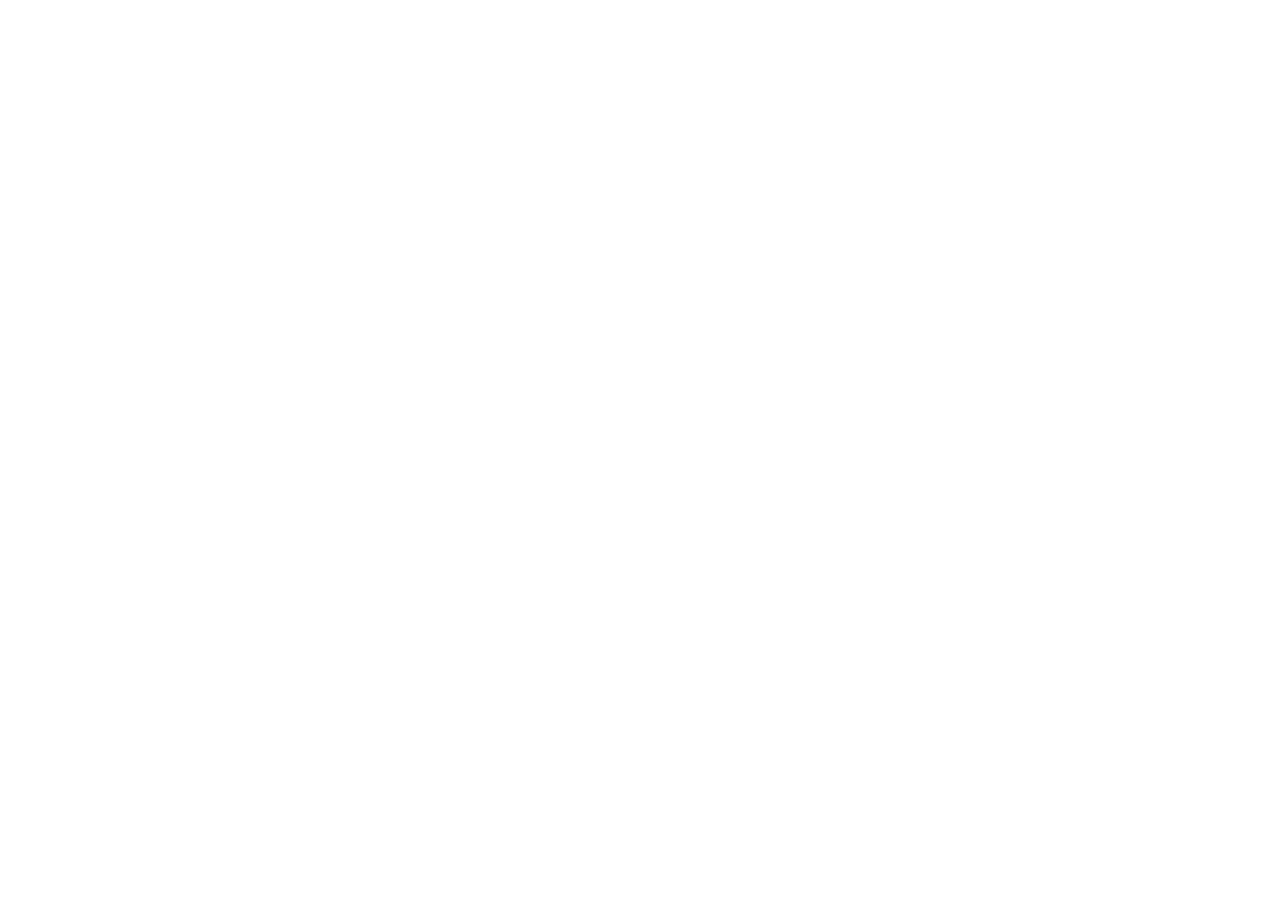
==== index.html @ 04517165 "Add files via upload" ====
<!DOCTYPE html>
<html lang="en">
<head>
    <meta charset="UTF-8">
    <meta name="viewport" content="width=device-width, initial-scale=1.0">
    <title>个人主页</title>
    <!-- 本页面所用的层叠样式表文件  -->
    <link rel="stylesheet" href="style/universal.css" />
    <link rel="stylesheet" href="style/index.css" />
    <!-- 引入 functional.js 加入时间显示代码 -->
    <script src="js/functional.js" />
</head>

<body>  
    <header class="hhhhd" role="banner">
        <div class="cont_head" id="head1">
            <div class="inner">
                <div id="date"></div>
                <div id="time"></div>
            </div>
        </div>
        <div class="cont_head" id="head2" onmouseover="iconeffect_in()" onmouseout="iconeffect_out()">
            <div class="inner"></div>
        </div>
    </header>
    <div class="content">
        <div id="menu">
            <ul>
                <li>
                    <a href="index.html">
                        <p class="content1">首页</p>
                    </a>
                </li>
                <li>
                    <a href="about.html">
                        <p class="content1">简介</p>
                    </a>
                </li>
                <li>
                    <a href="reg.html" >
                        <p class="content1">记录</p>
                    </a>
                </li>
                <li>
                    <a href="contact.html">
                        <p class="content1">联系</p>
                    </a>
                </li>
            </ul>
        </div>
        
        <div id="pic" onmouseover="mouseovereffect(this,'indexd')" onmouseout="mouseouteffect(this,'indexd')">
            <h1 id="indexd" style="text-align: center; opacity: 0%;">我最喜欢的动漫团队<br> "为了梦想不断前进和努力的我们!"</h1>
        </div>
        <div id="intro">
            <h1>个人简介</h1>
            <p>我是庄沿希，欢迎来到我的个人主页！</p>
            <p>我认为在当今社会上，一个人的能力固然重要，可是人生的价值不能单一的以工作水平或者技能掌握来评判和衡量，我们的闪光点也绝不仅限于专业能力。</p>
            <p>跳舞、绘画、排球是我最热衷的三个兴趣爱好，但其实我学过很多很多的新事物，包括软木画、插花等。</p>
            <p>如你所见，我是一个爱好广泛的人，喜欢尝试新鲜事物，喜欢挑战自己，喜欢学习新知识，喜欢交朋友，喜欢分享快乐。</p>
            <p>左边是我最喜欢的动漫团队，她们为了自己的梦想不断前进和努力，我想这是当下很多青年学子所不具备的。</p>
            <p>我希望自己能够像她们一样，不断努力，不断前进，不断学习，不断挑战自己，成为更好的自己。</p>
            <p>愿我们终偿所愿。</p>
        </div>
    </div>
    <footer>
        <div class="footer">
                <p style="text-align: center;">感受每一分喜悦</p>
        </div>
    </footer>
</body>
</html>
---- style/universal.css ----
/*通用头部和页尾样式表*/
header.hhhhd{
    height: 96px;
    background-color:palevioletred;
}
div.inner{
    width: 1000px;
    margin-left: auto;
    margin-right: auto;
}
div.cont_head{
    height:80px;
    
}
div#head1{
    font-family: 'Franklin Gothic Medium', 'Arial Narrow', Arial, sans-serif;
    width:200px;
    /* background-color:; */
    float: left;
    margin-top: 10px;
    margin-left: 10px;
}
div#date{
    color: rgb(250, 250, 250);
    font-size: 12px;
    margin-top: 5px;
    
}
div#time{
    color: rgb(255, 255, 255);
    font-size: 50px;
    font-style: italic;
    margin-left: auto;
    margin-right: auto;
}
div#head2{
    width:90px;
    background-image:url(img/pfp.jpg);
    background-size: cover;
    float: right;
    border-radius: 15px;
    margin-top: 10px;
    margin-right: 10px;
}
/*页尾*/
footer{
    height: 50px;
    width: 100%;
    background-color: rgb(223, 180, 180);
    float: inline-end;
}
/* 侧边栏样式表 开始*/
ul{
    padding: 0;
}
li{
    list-style: none;
}
li>a{
    display: flex;
    justify-content:flex-start;
    align-items:flex-start;
    height: 20%;
    text-decoration: none;
}
li>a>p.content1{
    display: block;
    padding-left: 30%;
}
li:hover{
    background-color: rgba(176, 124, 124, 0.871);
}
li:hover .content,li:hover div{
    color: rgb(173, 173, 173);
}
li:hover>a>p.content1{
    display: block;
    padding-left: 40%;
}
.content1{
    /* padding-left: 5px; */
    color: black;
    white-space: nowrap;
    transition: all .2s ease-out; 
    
}
/* 侧边栏样式表 结束*/
---- style/index.css ----
/* 根节点：设置为 Flex 布局以自适应屏幕大小。*/
/* FLEX 布局部分 开始*/
div.content{
    display: flex;
    flex-direction: row;
    width: 1000;
    height: 770px;
    background-color: lavenderblush;
    margin-top: 20px;
}
div.content div#menu{
    order: 0;
    width: 120px;
    height: 740px;
    background-color:rgb(255, 255, 255);
    border-radius: 20px;
    margin-top: 20px;
    margin-left: 1%;
    float: left;
}
div.content div#pic{
    order: 1;
    margin-left: 1%;
}
div.content div#intro{
    order: 2;
    margin-left: 1%;
    margin-right: 1;
    flex-grow: 1;
}
/* FLEX 布局部分 结束 */

/* 中央大图设置*/
div#pic{
    width: 1130px;
    height: 745px;
    background-image: url(img/bk.png);
    background-size: cover;
    margin-top: 15px;
    margin-left: 35px;
    border-radius: 20px;
    float: left;
}
/* 自我介绍设置 */
div#intro{
    height: 745px;
    width: 350px;
    margin-top: 15px;
    margin-right: 10px;
    float: right;
    background-color: rgb(255, 255, 255);
}
div#intro>h1{
    text-align: center;
}
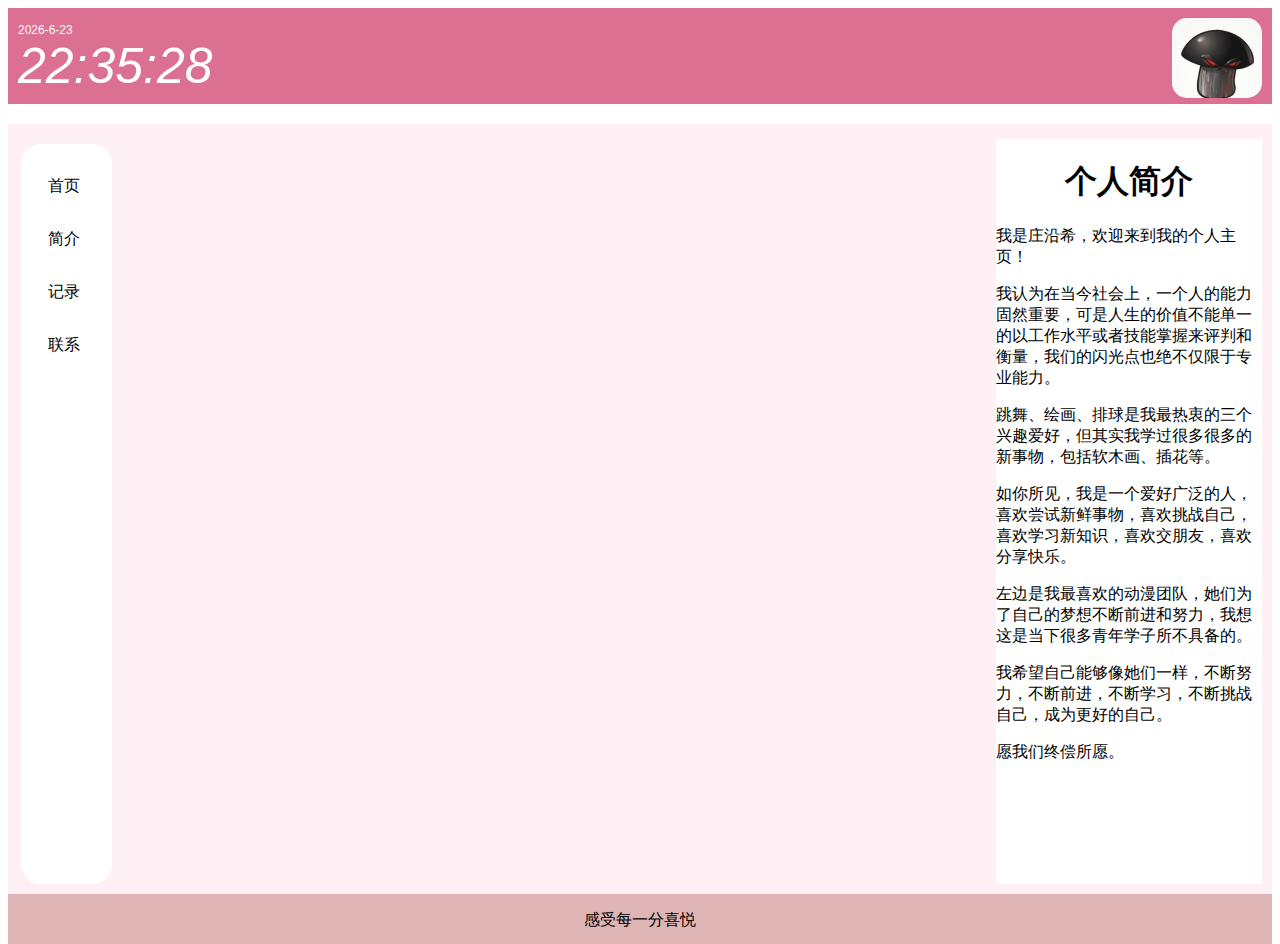
==== commit d386008a: "Update index.html" ====
--- a/index.html
+++ b/index.html
@@ -8,7 +8,7 @@
     <link rel="stylesheet" href="style/universal.css" />
     <link rel="stylesheet" href="style/index.css" />
     <!-- 引入 functional.js 加入时间显示代码 -->
-    <script src="js/functional.js" />
+    <script src="js/functional.js"></script>
 </head>
 
 <body>  
@@ -69,4 +69,4 @@
         </div>
     </footer>
 </body>
-</html>+</html>
